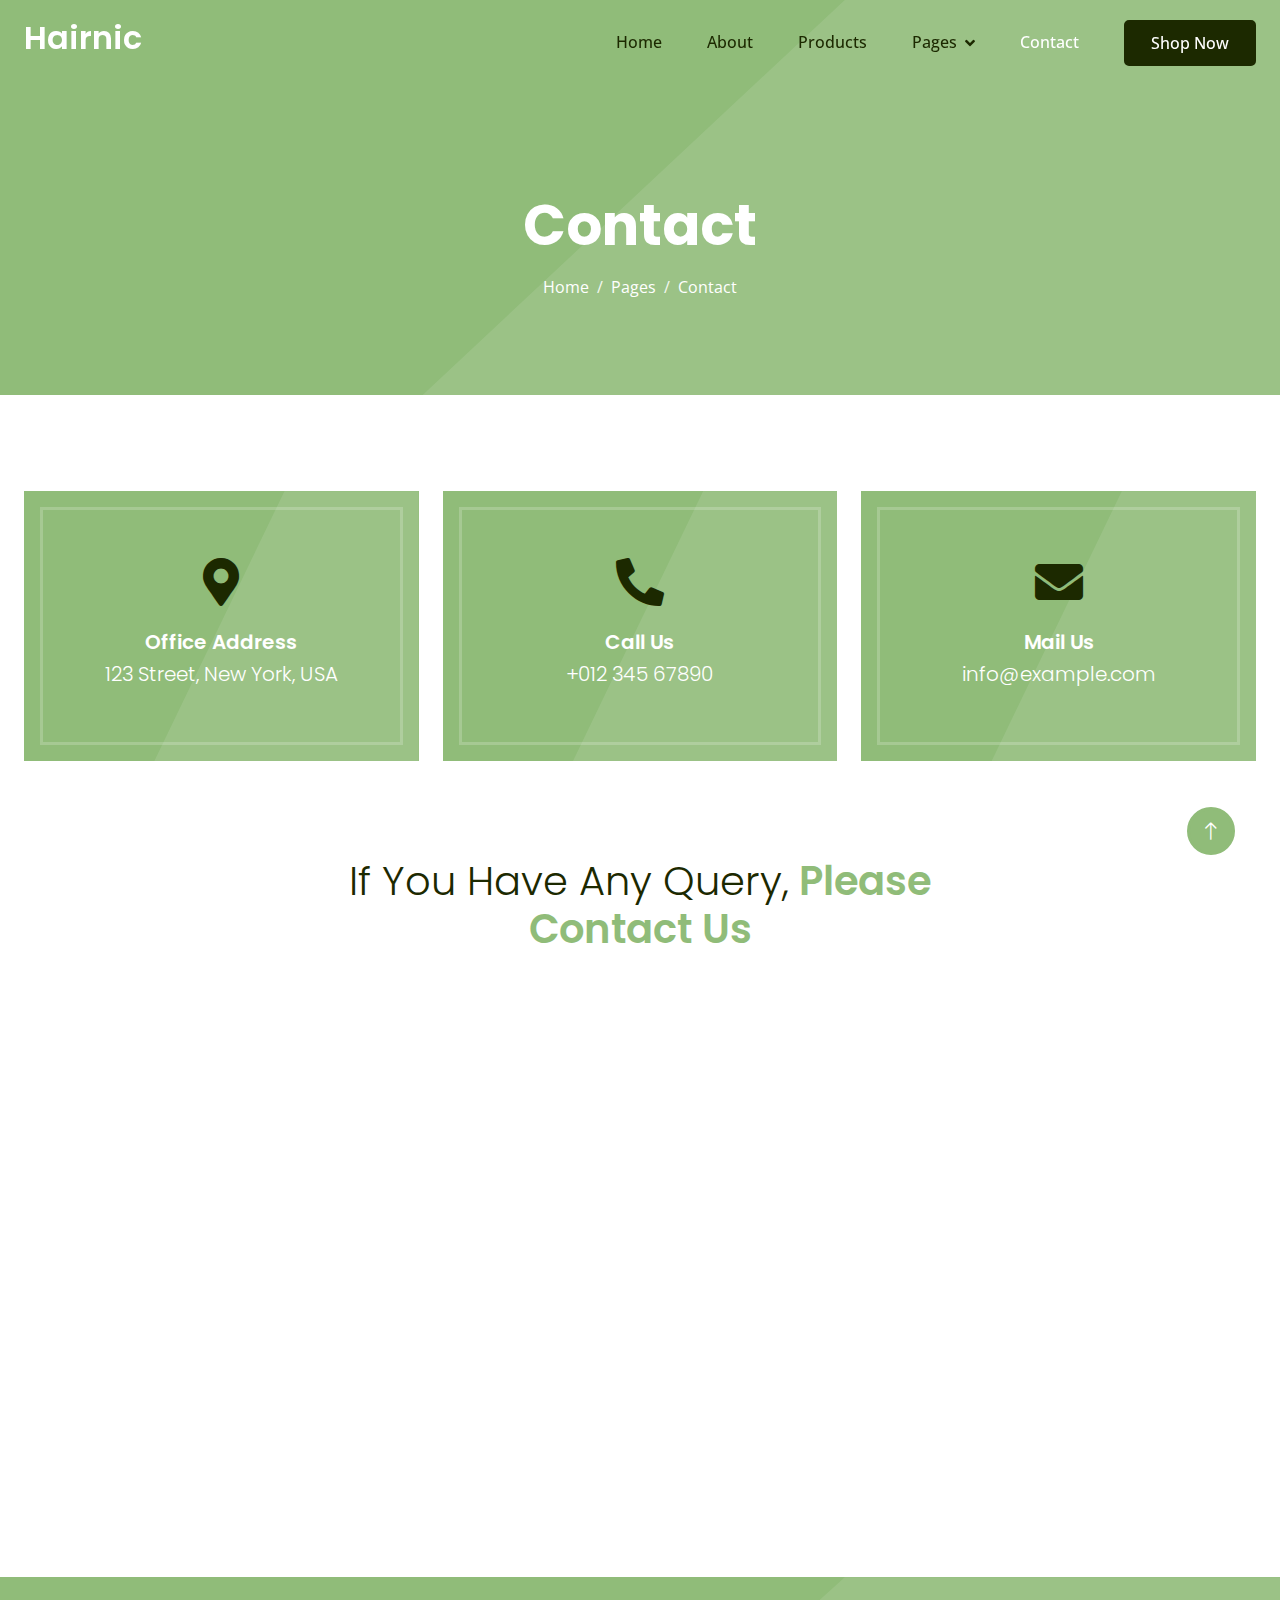
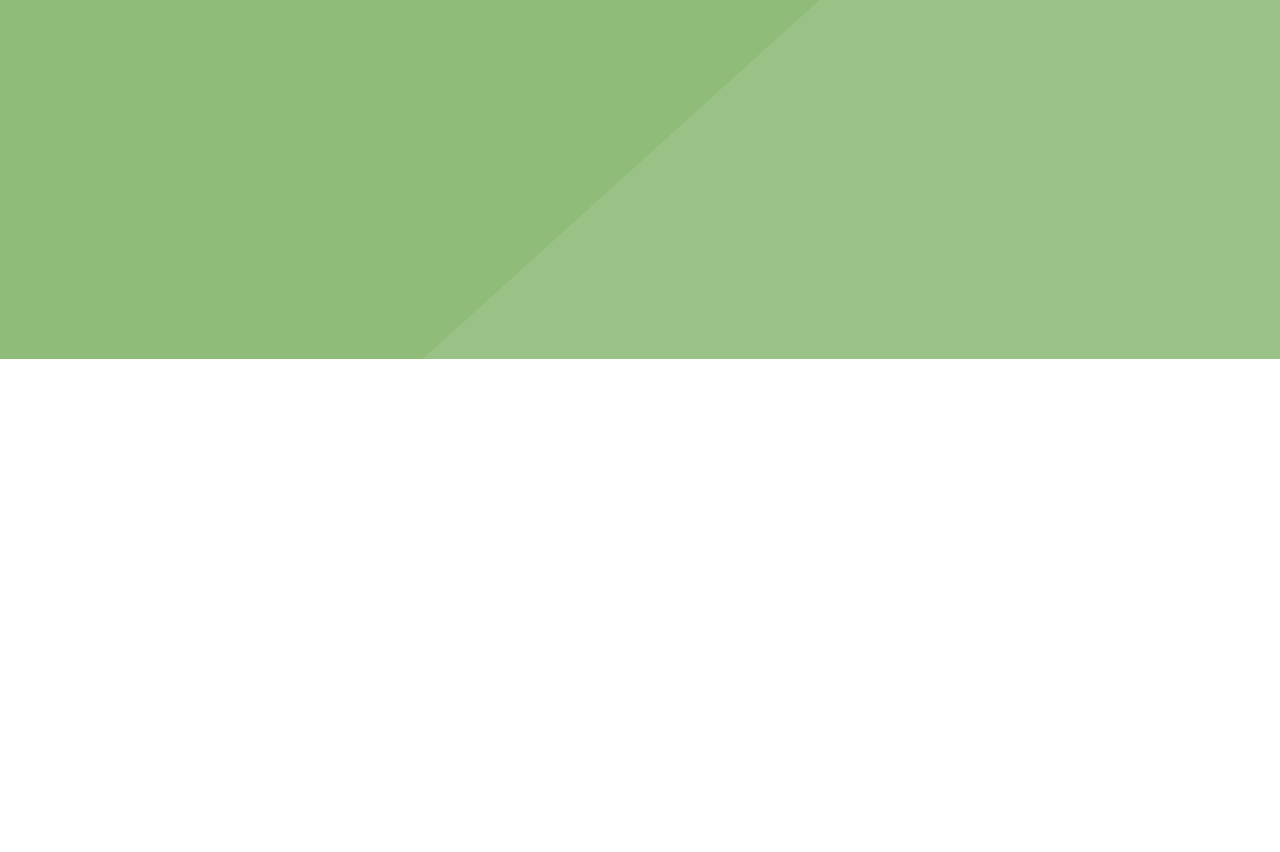
==== contact.html @ 8ee02eff "first commit" ====
<!DOCTYPE html>
<html lang="en">

<head>
    <meta charset="utf-8">
    <title>Hairnic - Single Product Website Template</title>
    <meta content="width=device-width, initial-scale=1.0" name="viewport">
    <meta content="" name="keywords">
    <meta content="" name="description">

    <!-- Favicon -->
    <link href="img/favicon.ico" rel="icon">

    <!-- Google Web Fonts -->
    <link rel="preconnect" href="https://fonts.googleapis.com">
    <link rel="preconnect" href="https://fonts.gstatic.com" crossorigin>
    <link
        href="https://fonts.googleapis.com/css2?family=Open+Sans:wght@400;500&family=Poppins:wght@200;600;700&display=swap"
        rel="stylesheet">

    <!-- Icon Font Stylesheet -->
    <link href="https://cdnjs.cloudflare.com/ajax/libs/font-awesome/5.10.0/css/all.min.css" rel="stylesheet">
    <link href="https://cdn.jsdelivr.net/npm/bootstrap-icons@1.4.1/font/bootstrap-icons.css" rel="stylesheet">

    <!-- Libraries Stylesheet -->
    <link href="lib/animate/animate.min.css" rel="stylesheet">
    <link href="lib/owlcarousel/assets/owl.carousel.min.css" rel="stylesheet">

    <!-- Customized Bootstrap Stylesheet -->
    <link href="css/bootstrap.min.css" rel="stylesheet">

    <!-- Template Stylesheet -->
    <link href="css/style.css" rel="stylesheet">
</head>

<body>
    <!-- Spinner Start -->
    <div id="spinner"
        class="show bg-white position-fixed translate-middle w-100 vh-100 top-50 start-50 d-flex align-items-center justify-content-center">
        <div class="spinner-grow text-primary" style="width: 3rem; height: 3rem;" role="status">
            <span class="sr-only">Loading...</span>
        </div>
    </div>
    <!-- Spinner End -->


    <!-- Navbar Start -->
    <div class="container-fluid sticky-top">
        <div class="container">
            <nav class="navbar navbar-expand-lg navbar-light p-0">
                <a href="index.html" class="navbar-brand">
                    <h2 class="text-white">Hairnic</h2>
                </a>
                <button type="button" class="navbar-toggler ms-auto me-0" data-bs-toggle="collapse"
                    data-bs-target="#navbarCollapse">
                    <span class="navbar-toggler-icon"></span>
                </button>
                <div class="collapse navbar-collapse" id="navbarCollapse">
                    <div class="navbar-nav ms-auto">
                        <a href="index.html" class="nav-item nav-link">Home</a>
                        <a href="about.html" class="nav-item nav-link">About</a>
                        <a href="product.html" class="nav-item nav-link">Products</a>
                        <div class="nav-item dropdown">
                            <a href="#" class="nav-link dropdown-toggle" data-bs-toggle="dropdown">Pages</a>
                            <div class="dropdown-menu bg-light mt-2">
                                <a href="feature.html" class="dropdown-item">Features</a>
                                <a href="how-to-use.html" class="dropdown-item">How To Use</a>
                                <a href="testimonial.html" class="dropdown-item">Testimonial</a>
                                <a href="blog.html" class="dropdown-item">Blog Articles</a>
                                <a href="404.html" class="dropdown-item">404 Page</a>
                            </div>
                        </div>
                        <a href="contact.html" class="nav-item nav-link active">Contact</a>
                    </div>
                    <a href="" class="btn btn-dark py-2 px-4 d-none d-lg-inline-block">Shop Now</a>
                </div>
            </nav>
        </div>
    </div>
    <!-- Navbar End -->


    <!-- Hero Start -->
    <div class="container-fluid bg-primary hero-header mb-5">
        <div class="container text-center">
            <h1 class="display-4 text-white mb-3 animated slideInDown">Contact</h1>
            <nav aria-label="breadcrumb">
                <ol class="breadcrumb justify-content-center mb-0 animated slideInDown">
                    <li class="breadcrumb-item"><a class="text-white" href="#">Home</a></li>
                    <li class="breadcrumb-item"><a class="text-white" href="#">Pages</a></li>
                    <li class="breadcrumb-item text-white active" aria-current="page">Contact</li>
                </ol>
            </nav>
        </div>
    </div>
    <!-- Hero End -->


    <!-- Contact Info Start -->
    <div class="container-fluid py-5">
        <div class="container">
            <div class="row g-4">
                <div class="col-lg-4 wow fadeIn" data-wow-delay="0.1s">
                    <div class="contact-info-item position-relative bg-primary text-center p-3">
                        <div class="border py-5 px-3">
                            <i class="fa fa-map-marker-alt fa-3x text-dark mb-4"></i>
                            <h5 class="text-white">Office Address</h5>
                            <h5 class="fw-light text-white">123 Street, New York, USA</h5>
                        </div>
                    </div>
                </div>
                <div class="col-lg-4 wow fadeIn" data-wow-delay="0.3s">
                    <div class="contact-info-item position-relative bg-primary text-center p-3">
                        <div class="border py-5 px-3">
                            <i class="fa fa-phone-alt fa-3x text-dark mb-4"></i>
                            <h5 class="text-white">Call Us</h5>
                            <h5 class="fw-light text-white">+012 345 67890</h5>
                        </div>
                    </div>
                </div>
                <div class="col-lg-4 wow fadeIn" data-wow-delay="0.5s">
                    <div class="contact-info-item position-relative bg-primary text-center p-3">
                        <div class="border py-5 px-3">
                            <i class="fa fa-envelope fa-3x text-dark mb-4"></i>
                            <h5 class="text-white">Mail Us</h5>
                            <h5 class="fw-light text-white">info@example.com</h5>
                        </div>
                    </div>
                </div>
            </div>
        </div>
    </div>
    <!-- Contact Info End -->


    <!-- Contact Start -->
    <div class="container-fluid py-5">
        <div class="container">
            <div class="mx-auto text-center wow fadeIn" data-wow-delay="0.1s" style="max-width: 600px;">
                <h1 class="text-primary mb-5"><span class="fw-light text-dark">If You Have Any Query,</span> Please Contact Us</h1></div>
            <div class="row g-5">
                <div class="col-lg-7 wow fadeIn" data-wow-delay="0.1s">
                    <p class="mb-4">The contact form is currently inactive. Get a functional and working contact form with Ajax & PHP in a few minutes. Just copy and paste the files, add a little code and you're done. <a href="https://htmlcodex.com/contact-form">Download Now</a>.</p>
                    <div class="wow fadeIn" data-wow-delay="0.3s">
                        <form>
                            <div class="row g-3">
                                <div class="col-md-6">
                                    <div class="form-floating">
                                        <input type="text" class="form-control" id="name" placeholder="Your Name">
                                        <label for="name">Your Name</label>
                                    </div>
                                </div>
                                <div class="col-md-6">
                                    <div class="form-floating">
                                        <input type="email" class="form-control" id="email" placeholder="Your Email">
                                        <label for="email">Your Email</label>
                                    </div>
                                </div>
                                <div class="col-12">
                                    <div class="form-floating">
                                        <input type="text" class="form-control" id="subject" placeholder="Subject">
                                        <label for="subject">Subject</label>
                                    </div>
                                </div>
                                <div class="col-12">
                                    <div class="form-floating">
                                        <textarea class="form-control" placeholder="Leave a message here" id="message" style="height: 150px"></textarea>
                                        <label for="message">Message</label>
                                    </div>
                                </div>
                                <div class="col-12">
                                    <button class="btn btn-primary w-100 py-3" type="submit">Send Message</button>
                                </div>
                            </div>
                        </form>
                    </div>
                </div>
                <div class="col-lg-5 wow fadeIn" data-wow-delay="0.5s">
                    <iframe class="w-100 h-100"
                    src="https://www.google.com/maps/embed?pb=!1m18!1m12!1m3!1d3001156.4288297426!2d-78.01371936852176!3d42.72876761954724!2m3!1f0!2f0!3f0!3m2!1i1024!2i768!4f13.1!3m3!1m2!1s0x4ccc4bf0f123a5a9%3A0xddcfc6c1de189567!2sNew%20York%2C%20USA!5e0!3m2!1sen!2sbd!4v1603794290143!5m2!1sen!2sbd"
                    frameborder="0" style="min-height: 300px; border:0;" allowfullscreen="" aria-hidden="false"
                    tabindex="0"></iframe>
                </div>
            </div>
        </div>
    </div>
    <!-- Contact End -->
        

    <!-- Newsletter Start -->
    <div class="container-fluid newsletter bg-primary py-5 my-5">
        <div class="container py-5">
            <div class="mx-auto text-center wow fadeIn" data-wow-delay="0.1s" style="max-width: 600px;">
                <h1 class="text-white mb-3"><span class="fw-light text-dark">Let's Subscribe</span> The Newsletter</h1>
                <p class="text-white mb-4">Subscribe now to get 30% discount on any of our products</p>
            </div>
            <div class="row justify-content-center">
                <div class="col-md-7 wow fadeIn" data-wow-delay="0.5s">
                    <div class="position-relative w-100 mt-3 mb-2">
                        <input class="form-control w-100 py-4 ps-4 pe-5" type="text" placeholder="Enter Your Email"
                            style="height: 48px;">
                        <button type="button" class="btn shadow-none position-absolute top-0 end-0 mt-1 me-2"><i
                                class="fa fa-paper-plane text-white fs-4"></i></button>
                    </div>
                </div>
            </div>
        </div>
    </div>
    <!-- Newsletter End -->


    <!-- Footer Start -->
    <div class="container-fluid bg-white footer">
        <div class="container py-5">
            <div class="row g-5">
                <div class="col-md-6 col-lg-3 wow fadeIn" data-wow-delay="0.1s">
                    <a href="index.html" class="d-inline-block mb-3">
                        <h1 class="text-primary">Hairnic</h1>
                    </a>
                    <p class="mb-0">Lorem ipsum dolor sit amet, consectetur adipiscing elit. Duis aliquet, erat non
                        malesuada consequat, nibh erat tempus risus, vitae porttitor purus nisl vitae purus.</p>
                </div>
                <div class="col-md-6 col-lg-3 wow fadeIn" data-wow-delay="0.3s">
                    <h5 class="mb-4">Get In Touch</h5>
                    <p><i class="fa fa-map-marker-alt me-3"></i>123 Street, New York, USA</p>
                    <p><i class="fa fa-phone-alt me-3"></i>+012 345 67890</p>
                    <p><i class="fa fa-envelope me-3"></i>info@example.com</p>
                    <div class="d-flex pt-2">
                        <a class="btn btn-square btn-outline-primary me-1" href=""><i class="fab fa-twitter"></i></a>
                        <a class="btn btn-square btn-outline-primary me-1" href=""><i class="fab fa-facebook-f"></i></a>
                        <a class="btn btn-square btn-outline-primary me-1" href=""><i class="fab fa-instagram"></i></a>
                        <a class="btn btn-square btn-outline-primary me-1" href=""><i
                                class="fab fa-linkedin-in"></i></a>
                    </div>
                </div>
                <div class="col-md-6 col-lg-3 wow fadeIn" data-wow-delay="0.5s">
                    <h5 class="mb-4">Our Products</h5>
                    <a class="btn btn-link" href="">Hair Shining Shampoo</a>
                    <a class="btn btn-link" href="">Anti-dandruff Shampoo</a>
                    <a class="btn btn-link" href="">Anti Hair Fall Shampoo</a>
                    <a class="btn btn-link" href="">Hair Growing Shampoo</a>
                    <a class="btn btn-link" href="">Anti smell Shampoo</a>
                </div>
                <div class="col-md-6 col-lg-3 wow fadeIn" data-wow-delay="0.7s">
                    <h5 class="mb-4">Popular Link</h5>
                    <a class="btn btn-link" href="">About Us</a>
                    <a class="btn btn-link" href="">Contact Us</a>
                    <a class="btn btn-link" href="">Privacy Policy</a>
                    <a class="btn btn-link" href="">Terms & Condition</a>
                    <a class="btn btn-link" href="">Career</a>
                </div>
            </div>
        </div>
        <div class="container wow fadeIn" data-wow-delay="0.1s">
            <div class="copyright">
                <div class="row">
                    <div class="col-md-6 text-center text-md-start mb-3 mb-md-0">
                        &copy; <a class="border-bottom" href="#">Your Site Name</a>, All Right Reserved.

                        <!--/*** This template is free as long as you keep the footer author’s credit link/attribution link/backlink. If you'd like to use the template without the footer author’s credit link/attribution link/backlink, you can purchase the Credit Removal License from "https://htmlcodex.com/credit-removal". Thank you for your support. ***/-->
                        Designed By <a class="border-bottom" href="https://htmlcodex.com">HTML Codex</a> Distributed by <a href="https://themewagon.com">ThemeWagon</a>
                    </div>
                    <div class="col-md-6 text-center text-md-end">
                        <div class="footer-menu">
                            <a href="">Home</a>
                            <a href="">Cookies</a>
                            <a href="">Help</a>
                            <a href="">FAQs</a>
                        </div>
                    </div>
                </div>
            </div>
        </div>
    </div>
    <!-- Footer End -->


    <!-- Back to Top -->
    <a href="#" class="btn btn-lg btn-primary btn-lg-square back-to-top"><i class="bi bi-arrow-up"></i></a>


    <!-- JavaScript Libraries -->
    <script src="https://ajax.googleapis.com/ajax/libs/jquery/3.6.1/jquery.min.js"></script>
    <script src="https://cdn.jsdelivr.net/npm/bootstrap@5.0.0/dist/js/bootstrap.bundle.min.js"></script>
    <script src="lib/wow/wow.min.js"></script>
    <script src="lib/easing/easing.min.js"></script>
    <script src="lib/waypoints/waypoints.min.js"></script>
    <script src="lib/owlcarousel/owl.carousel.min.js"></script>

    <!-- Template Javascript -->
    <script src="js/main.js"></script>
</body>

</html>
---- css/style.css ----
/********** Template CSS **********/
/*** Spinner ***/
#spinner {
    opacity: 0;
    visibility: hidden;
    transition: opacity .5s ease-out, visibility 0s linear .5s;
    z-index: 99999;
}

#spinner.show {
    transition: opacity .5s ease-out, visibility 0s linear 0s;
    visibility: visible;
    opacity: 1;
}

.back-to-top {
    position: fixed;
    display: none;
    right: 45px;
    bottom: 45px;
    z-index: 99;
}

img.animated.pulse {
    animation-duration: 5s; 
    border-radius: 3%;
}

/*** Button ***/
.btn {
    font-weight: 500;
    transition: .5s;
}

.btn.btn-primary {
    color: var(--bs-white);
}

.btn-square {
    width: 38px;
    height: 38px;
}

.btn-sm-square {
    width: 32px;
    height: 32px;
}

.btn-lg-square {
    width: 48px;
    height: 48px;
}

.btn-square,
.btn-sm-square,
.btn-lg-square {
    padding: 0;
    display: flex;
    align-items: center;
    justify-content: center;
    font-weight: normal;
    border-radius: 50px;
}


/*** Navbar ***/
.sticky-top {
    top: -150px;
    transition: .5s;
}

.navbar {
    padding: 11px 0 !important;
    height: 85px;
}

.navbar .navbar-nav .nav-link {
    margin-right: 45px;
    padding: 0;
    color: var(--bs-dark);
    font-weight: 500;
    transition: .5s;
    outline: none;
}

.navbar .navbar-nav .nav-link:hover,
.navbar .navbar-nav .nav-link.active {
    color: var(--bs-white);
}

.navbar .dropdown-toggle::after {
    border: none;
    content: "\f107";
    font-family: "Font Awesome 5 Free";
    font-weight: 900;
    vertical-align: middle;
    margin-left: 8px;
}

@media (max-width: 991.98px) {
    .navbar .navbar-nav {
        padding: 0 15px;
        background: var(--bs-primary);
    }

    .navbar .navbar-nav .nav-link  {
        margin-right: 0;
        padding: 10px 0;
    }
}

@media (min-width: 992px) {
    .navbar .nav-item .dropdown-menu {
        display: block;
        border: none;
        margin-top: 0;
        top: 150%;
        opacity: 0;
        visibility: hidden;
        transition: .5s;
    }

    .navbar .nav-item:hover .dropdown-menu {
        top: 100%;
        visibility: visible;
        transition: .5s;
        opacity: 1;
    }
}


/*** Hero Header ***/
.hero-header {
    position: relative;
    margin-top: -85px;
    padding-top: 12rem;
    padding-bottom: 6rem;
    background: url(../img/bg.png) center center no-repeat;
    background-size: cover;
}

.hero-header::before {
    position: absolute;
    content: "";
    width: 100%;
    height: 100%;
    top: 0;
    left: 0;
    background: rgba(255, 255, 255, .1);
    clip-path: polygon(66% 0, 100% 0, 100% 100%, 33% 100%);
}

.hero-header .container {
    position: relative;
    z-index: 1;
}

.hero-header .breadcrumb-item+.breadcrumb-item::before {
    color: var(--bs-light);
}


/*** Feature ***/
.feature-item::before {
    position: absolute;
    content: "";
    width: 100%;
    height: 100%;
    top: 0;
    left: 0;
    background: rgba(255, 255, 255, .1);
    clip-path: polygon(66% 0, 100% 0, 100% 100%, 33% 100%);
}

.feature-item .border {
    position: relative;
    border-color: rgba(255, 255, 255, .2) !important;
    z-index: 1;
}


/*** Deal ***/
.deal {
    position: relative;
    background: url(../img/bg.png) center center no-repeat;
    background-size: cover;
}

.deal::before {
    position: absolute;
    content: "";
    width: 100%;
    height: 100%;
    top: 0;
    left: 0;
    background: rgba(255, 255, 255, .1);
    clip-path: polygon(66% 0, 100% 0, 100% 100%, 33% 100%);
}

.deal .bg-white {
    position: relative;
    z-index: 1;
}

.deal .cdt span {
    display: block;
    font-size: 16px;
    font-style: italic;
    font-weight: 200;
    text-transform: capitalize;
}


/*** How To Use ***/
.how-to-use {
    position: relative;
    background: url(../img/bg.png) center center no-repeat;
    background-size: cover;
}

.how-to-use::before {
    position: absolute;
    content: "";
    width: 100%;
    height: 100%;
    top: 0;
    left: 0;
    background: rgba(255, 255, 255, .1);
    clip-path: polygon(66% 0, 100% 0, 100% 100%, 33% 100%);
}

.how-to-use .container {
    position: relative;
    z-index: 1;
}

.how-to-use .border {
    border-color: rgba(255, 255, 255, .2) !important;
}


/*** Product ***/
.product-item {
    transition: .1s;
}

.product-item:hover {
    border-width: 0 !important;
    box-shadow: 0 0 35px rgba(144, 188, 121, .25);
}

.product-item:hover a.btn {
    color: var(--bs-white);
    background: var(--bs-primary);
}


/*** Testimonial ***/
.testimonial {
    position: relative;
    background: url(../img/bg.png) center center no-repeat;
    background-size: cover;
}

.testimonial::before {
    position: absolute;
    content: "";
    width: 100%;
    height: 100%;
    top: 0;
    left: 0;
    background: rgba(255, 255, 255, .1);
    clip-path: polygon(66% 0, 100% 0, 100% 100%, 33% 100%);
}

.testimonial .testimonial-carousel {
    position: relative;
    z-index: 1;
}

.testimonial-carousel .owl-item img {
    width: 120px;
    height: 120px;
    border-color: rgba(255, 255, 255, .2) !important;
    margin: 0 auto 20px auto;
    border-radius: 100px;
}

.testimonial-carousel .owl-dots {
    margin-top: 25px;
    display: flex;
    align-items: center;
    justify-content: center;
}

.testimonial-carousel .owl-dot {
    position: relative;
    display: inline-block;
    margin: 0 5px;
    width: 30px;
    height: 30px;
    display: flex;
    align-items: center;
    justify-content: center;
    background: transparent;
    border: 3px solid rgba(255, 255, 255, .2);
    border-radius: 30px;
    transition: .5s;
}

.testimonial-carousel .owl-dot.active {
    background: var(--bs-dark);
}


/*** Blog ***/
.blog-item {
    transition: .1s;
}

.blog-item:hover {
    border-width: 0 !important;
    box-shadow: 0 0 35px rgba(144, 188, 121, .25);
}

.blog-item:hover a.btn {
    color: var(--bs-white);
    background: var(--bs-primary);
}


/*** Contact ***/
.contact-info-item::before {
    position: absolute;
    content: "";
    width: 100%;
    height: 100%;
    top: 0;
    left: 0;
    background: rgba(255, 255, 255, .1);
    clip-path: polygon(66% 0, 100% 0, 100% 100%, 33% 100%);
}

.contact-info-item .border {
    position: relative;
    border-color: rgba(255, 255, 255, .2) !important;
    z-index: 1;
}


/*** Newsletter ***/
.newsletter {
    position: relative;
    background: url(../img/bg.png) center center no-repeat;
    background-size: cover;
}

.newsletter::before {
    position: absolute;
    content: "";
    width: 100%;
    height: 100%;
    top: 0;
    left: 0;
    background: rgba(255, 255, 255, .1);
    clip-path: polygon(66% 0, 100% 0, 100% 100%, 33% 100%);
}

.newsletter .container {
    position: relative;
    z-index: 1;
}

.newsletter .form-control {
    background: rgba(255, 255, 255, .3);
}


/*** Footer ***/
.footer .btn.btn-link {
    display: block;
    margin-bottom: 10px;
    padding: 0;
    text-align: left;
    color: var(--bs-body);
    font-weight: normal;
    transition: .3s;
}

.footer .btn.btn-link:hover {
    color: var(--bs-primary);
}

.footer .btn.btn-link::before {
    position: relative;
    content: "\f105";
    font-family: "Font Awesome 5 Free";
    font-weight: 900;
    margin-right: 10px;
}

.footer .btn.btn-link:hover {
    letter-spacing: 1px;
    box-shadow: none;
}

.footer .copyright {
    padding: 25px 0;
    border-top: 3px solid var(--bs-light);
}

.footer .copyright a {
    color: var(--bs-body);
}

.footer .copyright a:hover {
    color: var(--bs-primary);
}

.footer .footer-menu a {
    margin-right: 15px;
    padding-right: 15px;
    border-right: 3px solid var(--bs-light);
}

.footer .footer-menu a:last-child {
    margin-right: 0;
    padding-right: 0;
    border-right: none;
}
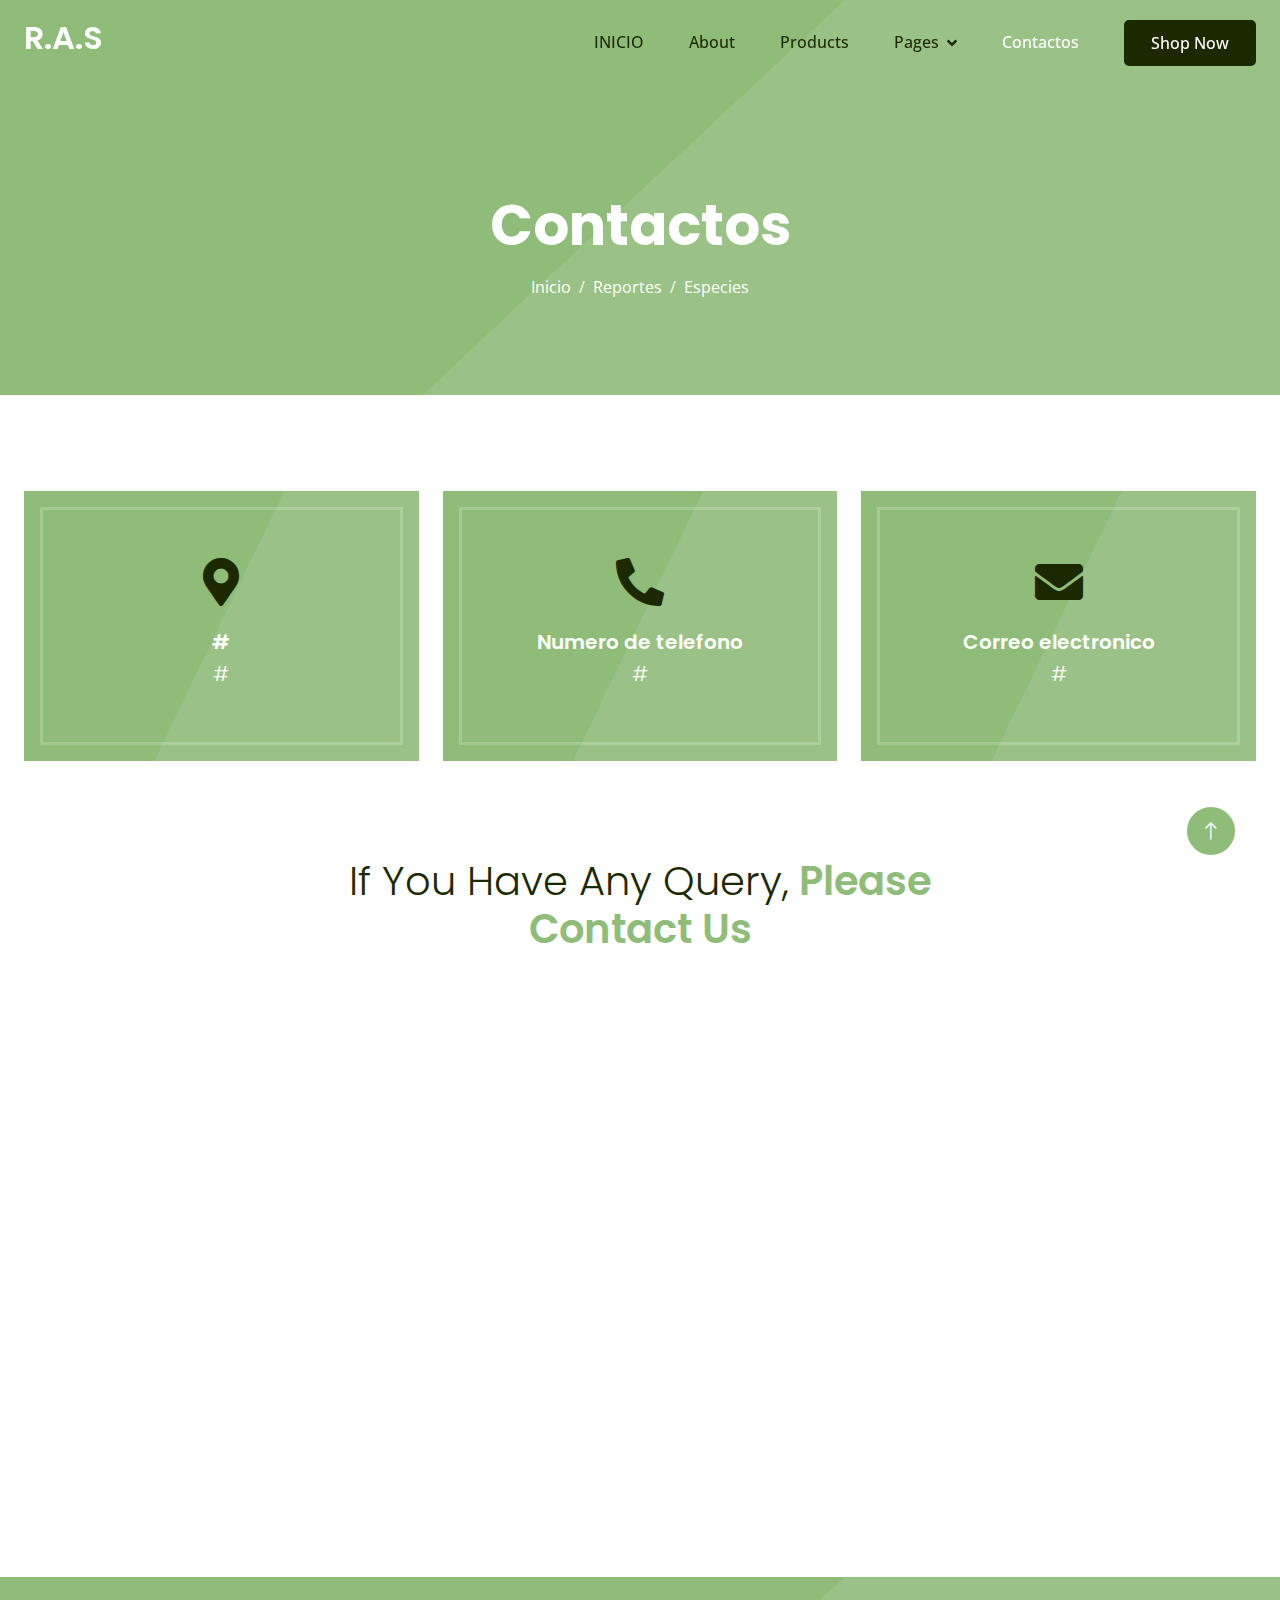
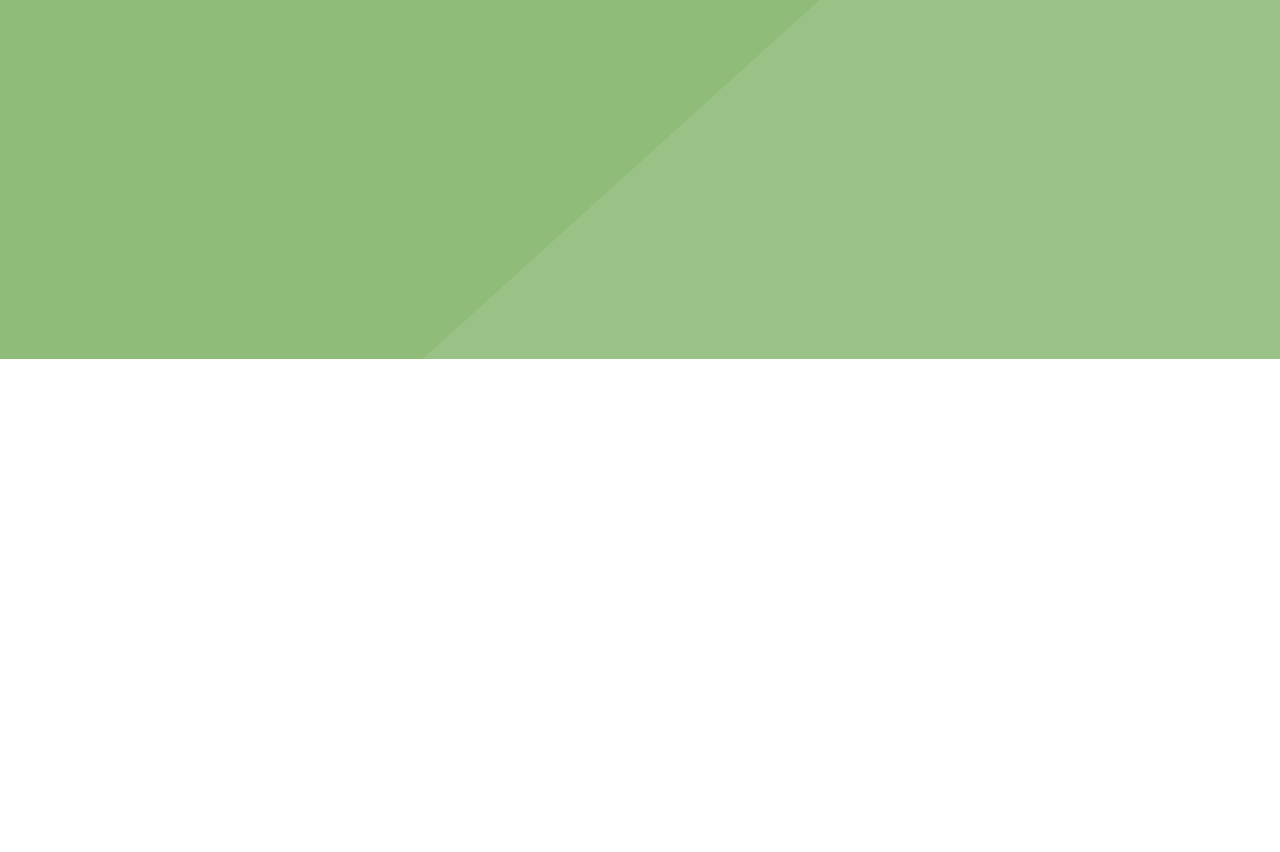
==== commit a539f354: "actualizacion de RAS" ====
--- a/contact.html
+++ b/contact.html
@@ -3,7 +3,7 @@
 
 <head>
     <meta charset="utf-8">
-    <title>Hairnic - Single Product Website Template</title>
+    <title>contactos con el SIGA</title>
     <meta content="width=device-width, initial-scale=1.0" name="viewport">
     <meta content="" name="keywords">
     <meta content="" name="description">
@@ -49,7 +49,7 @@
         <div class="container">
             <nav class="navbar navbar-expand-lg navbar-light p-0">
                 <a href="index.html" class="navbar-brand">
-                    <h2 class="text-white">Hairnic</h2>
+                    <h2 class="text-white">R.A.S</h2>
                 </a>
                 <button type="button" class="navbar-toggler ms-auto me-0" data-bs-toggle="collapse"
                     data-bs-target="#navbarCollapse">
@@ -57,7 +57,7 @@
                 </button>
                 <div class="collapse navbar-collapse" id="navbarCollapse">
                     <div class="navbar-nav ms-auto">
-                        <a href="index.html" class="nav-item nav-link">Home</a>
+                        <a href="index.html" class="nav-item nav-link">INICIO</a>
                         <a href="about.html" class="nav-item nav-link">About</a>
                         <a href="product.html" class="nav-item nav-link">Products</a>
                         <div class="nav-item dropdown">
@@ -70,7 +70,7 @@
                                 <a href="404.html" class="dropdown-item">404 Page</a>
                             </div>
                         </div>
-                        <a href="contact.html" class="nav-item nav-link active">Contact</a>
+                        <a href="contact.html" class="nav-item nav-link active">Contactos</a>
                     </div>
                     <a href="" class="btn btn-dark py-2 px-4 d-none d-lg-inline-block">Shop Now</a>
                 </div>
@@ -83,12 +83,12 @@
     <!-- Hero Start -->
     <div class="container-fluid bg-primary hero-header mb-5">
         <div class="container text-center">
-            <h1 class="display-4 text-white mb-3 animated slideInDown">Contact</h1>
+            <h1 class="display-4 text-white mb-3 animated slideInDown">Contactos</h1>
             <nav aria-label="breadcrumb">
                 <ol class="breadcrumb justify-content-center mb-0 animated slideInDown">
-                    <li class="breadcrumb-item"><a class="text-white" href="#">Home</a></li>
-                    <li class="breadcrumb-item"><a class="text-white" href="#">Pages</a></li>
-                    <li class="breadcrumb-item text-white active" aria-current="page">Contact</li>
+                    <li class="breadcrumb-item"><a class="text-white" href="index.html">Inicio</a></li>
+                    <li class="breadcrumb-item"><a class="text-white" href="about.html">Reportes</a></li>
+                    <li class="breadcrumb-item text-white active" aria-current="">Especies</li>
                 </ol>
             </nav>
         </div>
@@ -104,8 +104,8 @@
                     <div class="contact-info-item position-relative bg-primary text-center p-3">
                         <div class="border py-5 px-3">
                             <i class="fa fa-map-marker-alt fa-3x text-dark mb-4"></i>
-                            <h5 class="text-white">Office Address</h5>
-                            <h5 class="fw-light text-white">123 Street, New York, USA</h5>
+                            <h5 class="text-white">#</h5>
+                            <h5 class="fw-light text-white">#</h5>
                         </div>
                     </div>
                 </div>
@@ -113,8 +113,8 @@
                     <div class="contact-info-item position-relative bg-primary text-center p-3">
                         <div class="border py-5 px-3">
                             <i class="fa fa-phone-alt fa-3x text-dark mb-4"></i>
-                            <h5 class="text-white">Call Us</h5>
-                            <h5 class="fw-light text-white">+012 345 67890</h5>
+                            <h5 class="text-white">Numero de telefono</h5>
+                            <h5 class="fw-light text-white">#</h5>
                         </div>
                     </div>
                 </div>
@@ -122,8 +122,8 @@
                     <div class="contact-info-item position-relative bg-primary text-center p-3">
                         <div class="border py-5 px-3">
                             <i class="fa fa-envelope fa-3x text-dark mb-4"></i>
-                            <h5 class="text-white">Mail Us</h5>
-                            <h5 class="fw-light text-white">info@example.com</h5>
+                            <h5 class="text-white">Correo electronico</h5>
+                            <h5 class="fw-light text-white">#</h5>
                         </div>
                     </div>
                 </div>
--- a/css/style.css
+++ b/css/style.css
@@ -23,7 +23,7 @@
 
 img.animated.pulse {
     animation-duration: 5s; 
-    border-radius: 3%;
+    border-radius: 10%;
 }
 
 /*** Button ***/
